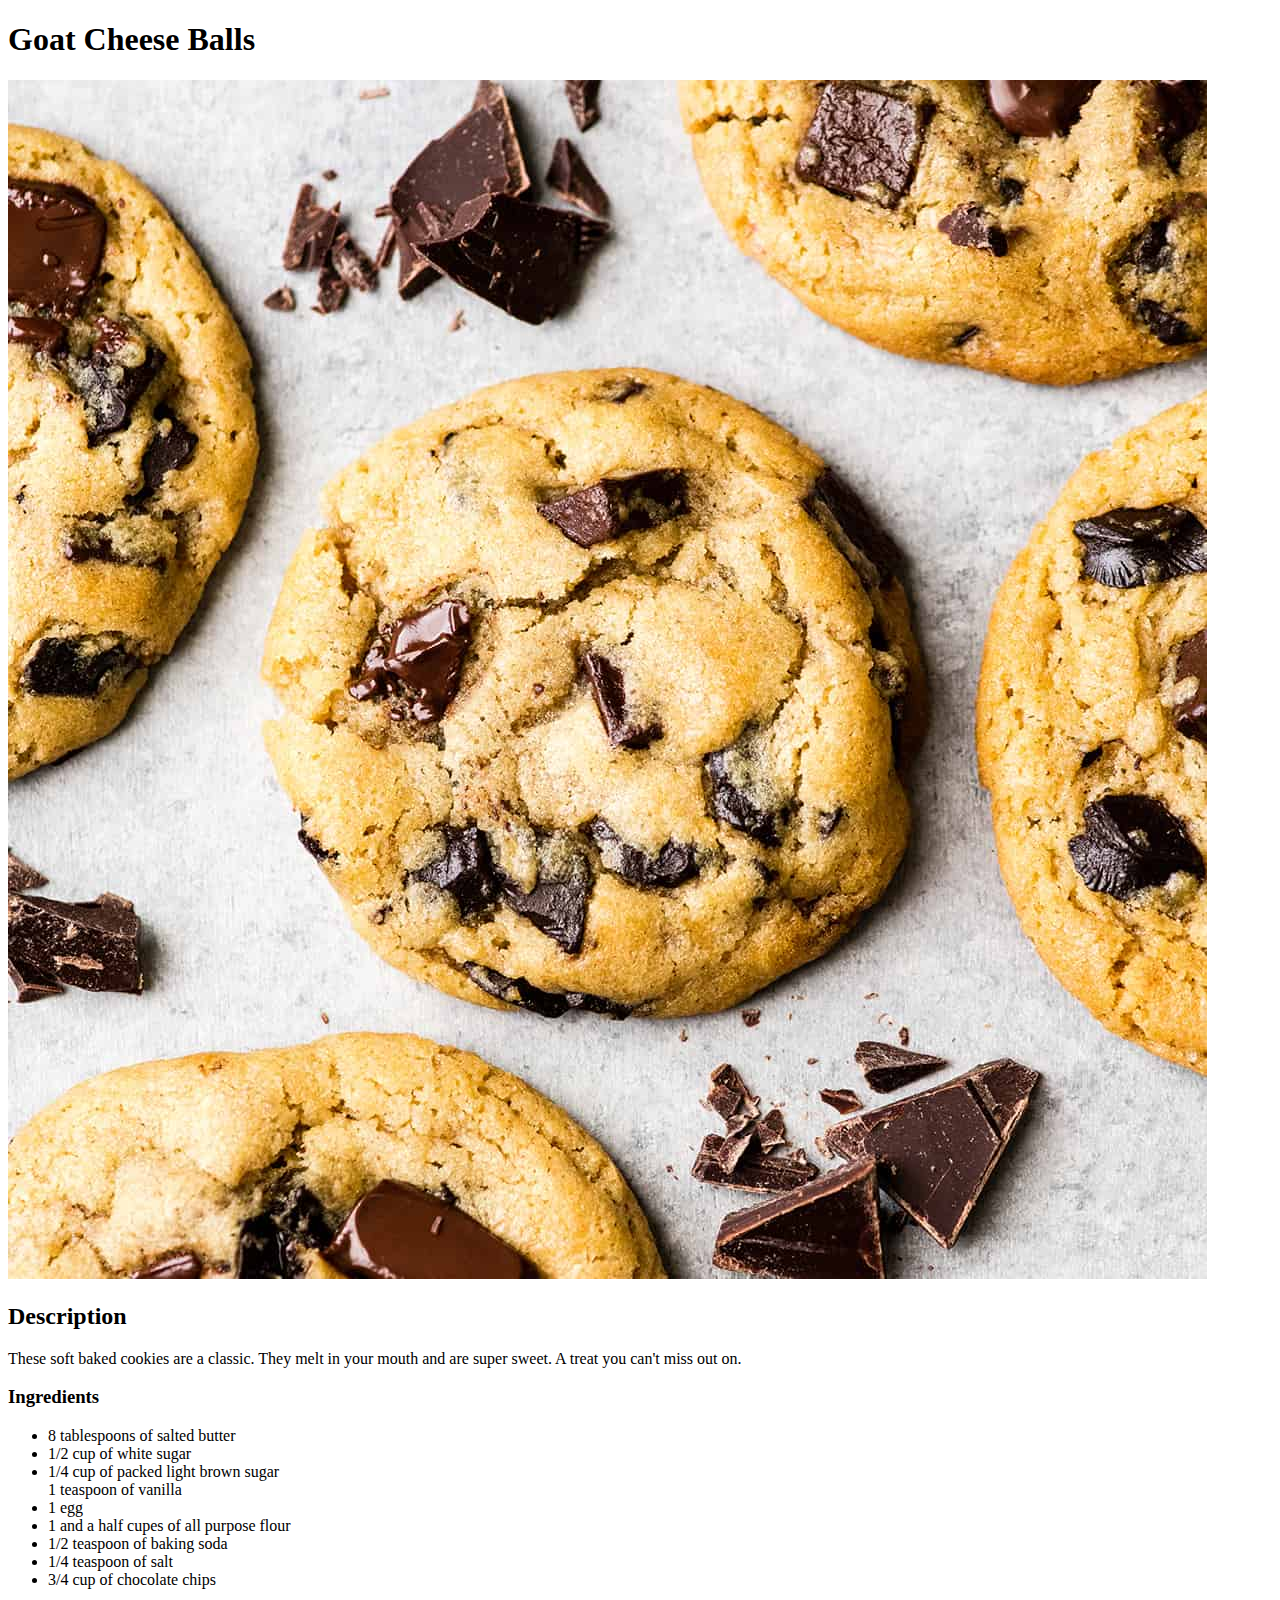
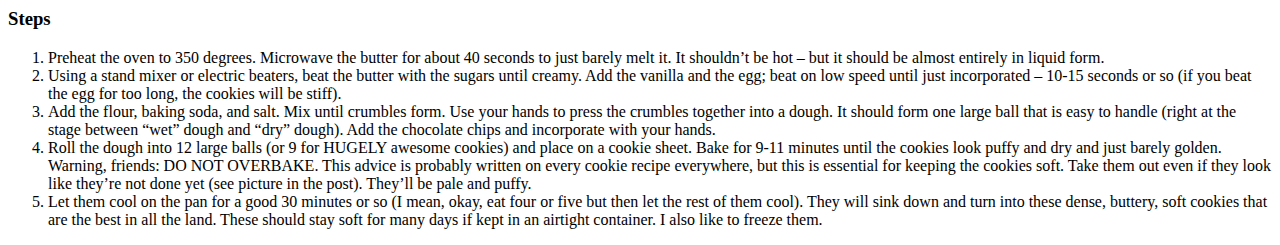
==== recipes/chocolatecookies.html @ 677fa6a0 "add manana and onigiri images and chocolate chip cookie recipes" ====
<!DOCTYPE html>
<html lang="en">
    <head>
        <meta charset="UTF-8">
        <title>Chocolate Chip Cookies</title>
    </head>
    <body>
        <h1>Goat Cheese Balls</h1>
        <img src="../images/chocolatecookies.jpg" alt="chocolate chip cookies">
        <h2>Description</h2>
        <p>These soft baked cookies are a classic. They melt in your mouth and are super sweet. A treat you can't miss out on.</p>
        <h3>Ingredients</h3>
        <ul>
            <li>8 tablespoons of salted butter</li>
            <li>1/2 cup of white sugar</li>
            <li>1/4 cup of packed light brown sugar</li>
            <il>1 teaspoon of vanilla</il>
            <li>1 egg</li>
            <li>1 and a half cupes of all purpose flour</li>
            <li>1/2 teaspoon of baking soda</li>
            <li>1/4 teaspoon of salt</li>
            <li>3/4 cup of chocolate chips</li>

            </ul>
            <h3>Steps</h3>
            <ol>
                <li>Preheat the oven to 350 degrees. Microwave the butter for about 40 seconds to just barely melt it. It shouldn’t be hot – but it should be almost entirely in liquid form.</li>
                <li>Using a stand mixer or electric beaters, beat the butter with the sugars until creamy. Add the vanilla and the egg; beat on low speed until just incorporated – 10-15 seconds or so (if you beat the egg for too long, the cookies will be stiff).
                </li>
                <li>Add the flour, baking soda, and salt. Mix until crumbles form. Use your hands to press the crumbles together into a dough. It should form one large ball that is easy to handle (right at the stage between “wet” dough and “dry” dough). Add the chocolate chips and incorporate with your hands.</li>
                <li>Roll the dough into 12 large balls (or 9 for HUGELY awesome cookies) and place on a cookie sheet. Bake for 9-11 minutes until the cookies look puffy and dry and just barely golden. Warning, friends: DO NOT OVERBAKE. This advice is probably written on every cookie recipe everywhere, but this is essential for keeping the cookies soft. Take them out even if they look like they’re not done yet (see picture in the post). They’ll be pale and puffy.</li>
                <li>Let them cool on the pan for a good 30 minutes or so (I mean, okay, eat four or five but then let the rest of them cool). They will sink down and turn into these dense, buttery, soft cookies that are the best in all the land. These should stay soft for many days if kept in an airtight container. I also like to freeze them.</li>
               
            </ol>

    </body>
</html>
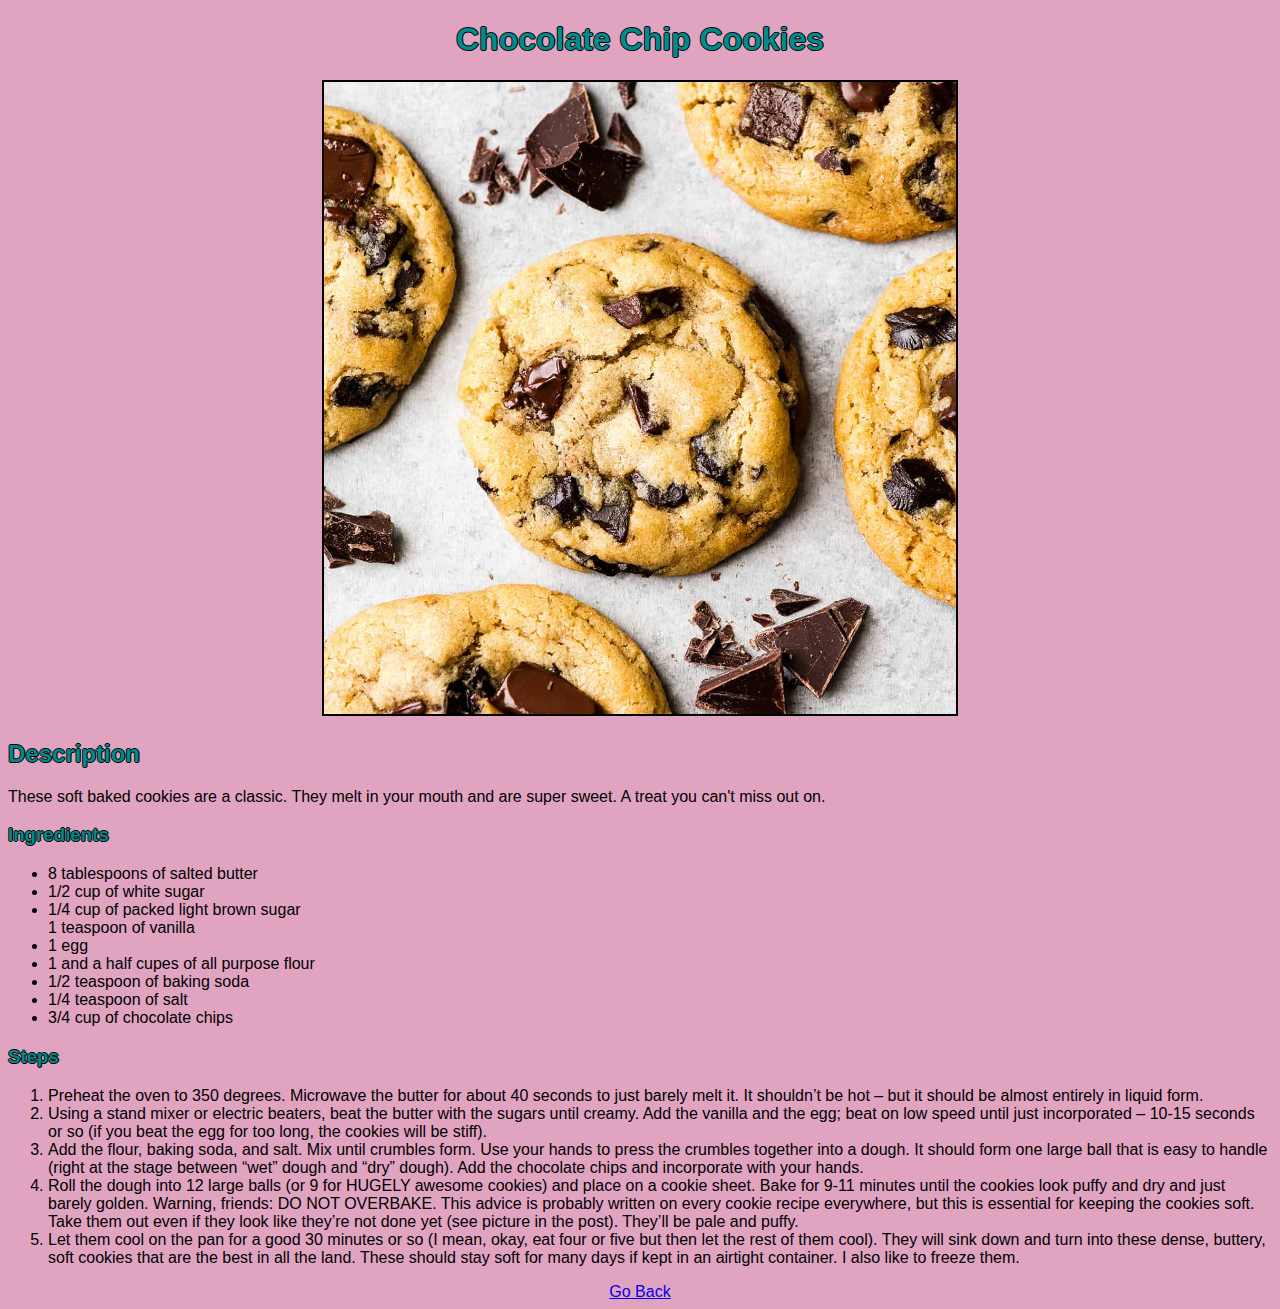
==== commit 39c6a4ed: "added css to all pages" ====
--- a/recipes/chocolatecookies.html
+++ b/recipes/chocolatecookies.html
@@ -3,13 +3,14 @@
     <head>
         <meta charset="UTF-8">
         <title>Chocolate Chip Cookies</title>
+        <link rel="stylesheet" href="../style.css">
     </head>
     <body>
-        <h1>Goat Cheese Balls</h1>
-        <img src="../images/chocolatecookies.jpg" alt="chocolate chip cookies">
-        <h2>Description</h2>
+        <center><div class="title"><h1>Chocolate Chip Cookies</h1></div>
+        <img src="../images/chocolatecookies.jpg" alt="chocolate chip cookies"></center>
+        <div class="title"><h2>Description</h2></div>
         <p>These soft baked cookies are a classic. They melt in your mouth and are super sweet. A treat you can't miss out on.</p>
-        <h3>Ingredients</h3>
+        <div class="title"><h3>Ingredients</h3></div>
         <ul>
             <li>8 tablespoons of salted butter</li>
             <li>1/2 cup of white sugar</li>
@@ -22,7 +23,7 @@
             <li>3/4 cup of chocolate chips</li>
 
             </ul>
-            <h3>Steps</h3>
+            <div class="title"><h3>Steps</h3></div>
             <ol>
                 <li>Preheat the oven to 350 degrees. Microwave the butter for about 40 seconds to just barely melt it. It shouldn’t be hot – but it should be almost entirely in liquid form.</li>
                 <li>Using a stand mixer or electric beaters, beat the butter with the sugars until creamy. Add the vanilla and the egg; beat on low speed until just incorporated – 10-15 seconds or so (if you beat the egg for too long, the cookies will be stiff).
@@ -33,5 +34,7 @@
                
             </ol>
 
+            <center><a href="../index.html">Go Back</a></center>
+
     </body>
 </html>--- a/style.css
+++ b/style.css
@@ -0,0 +1,28 @@
+/* styles*/
+
+body {background-color: rgb(224, 164, 193);
+    font-family: Verdana, Geneva, Tahoma, sans-serif;
+
+}
+
+.cookinglink {
+    color:brown;
+}
+
+.title {
+    color:darkcyan;
+    text-shadow: -1px 0 black, 0 1px black, 1px 0 black, 0 -1px black;
+}
+
+img {
+    height: 50%;
+    width: 50%;
+    object-fit: contain;
+    border:2px solid #000;
+   }
+
+
+.manana {
+    width:200px;
+    height:200px;
+}